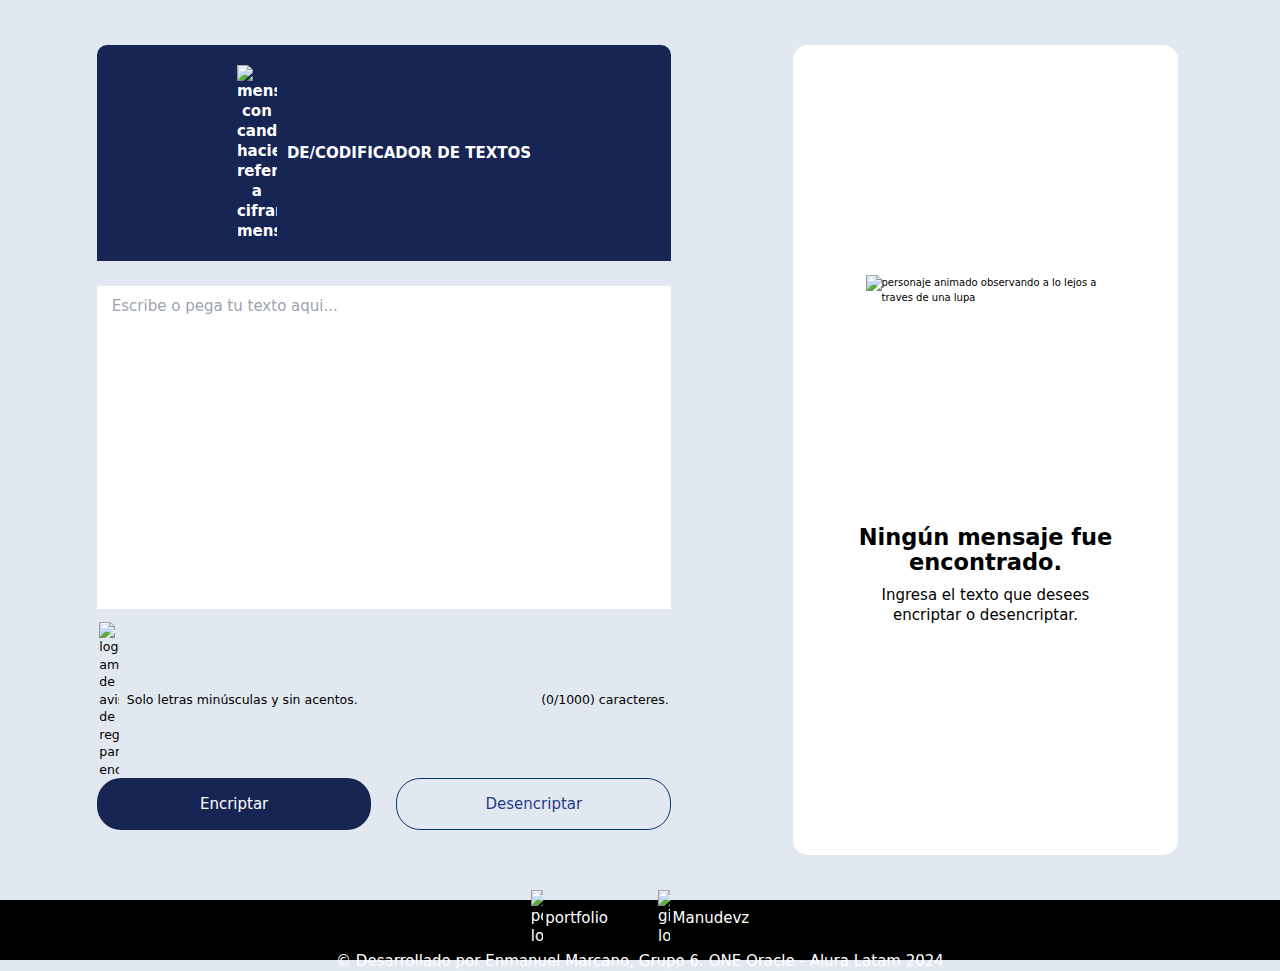
==== index.html @ 5291c237 "for deploy restructured folders" ====
<!doctype html>
<html>

<head>
  <meta charset="UTF-8">
  <meta name="viewport" content="width=device-width, initial-scale=1.0">
  <link href="./src/output.css" rel="stylesheet">
  <meta name="referrer" content="no-referrer">
  <script src="./src/index.js" defer></script>
  <link href="https://unpkg.com/boxicons@2.1.4/css/boxicons.min.css" rel="stylesheet" />
</head>

<body class="bg-slate-200">
  <main class="flex flex-col md:flex-row">
    <section class="h-screen w-full md:w-3/5 px-10 flex justify-center items-center">
      <article class="w-full md:w-4/5 h90 flex flex-col items-start justify-between">
        <div class=" flex flex-col items-start w-full gap-10 h-full">
          <div
            class="text-white bg-blue-950 px-10 py-8 w-full text-center text-2xl font-bold rounded-t-2xl flex items-center justify-center gap-4">
            <img src="./assets/datos-encriptados.png" alt="mensajes con candado haciendo referencia a cifrar mensaje"
              width="40" height="40" class="object-cover">
            <h2>DE/CODIFICADOR DE TEXTOS</h2>
          </div>
          <textarea id="textToManage" placeholder="Escribe o pega tu texto aqui..." maxlength="1000"
            class="self-start text-black text-2xl font-normal tracking-normal p-4 md:px-6 w-full h-3/5"></textarea>
          <div
            class="flex justify-between w-full md:px-1 items-center mt-[-12px] text-base xs:text-lg sm:text-xl font-medium gap-1">
            <div class="flex gap-3 items-center leading-0">
              <img src="./assets/rulesText.png" width="20" height="20"
                alt="logo amarillo de aviso de reglas para encriptar ">
              <p class="">Solo letras minúsculas y sin acentos.</p>
            </div>
            <p id="textToManageLength" class="">(0/1000) caracteres.</p>
          </div>
        </div>
        <div class="flex w-full justify-between gap-10 md:mb-10">
          <button name="encryptButton" id="encrypt-button"
            class="btn w-3/6 bg-blue-950 text-white text-2xl p-6">Encriptar</button>
          <button name="decryptButton" id="decrypt-button"
            class="btn btnBorderColor w-3/6 text-blue-900 text-2xl p-6">Desencriptar</button>
        </div>
      </article>
    </section>
    <section class="h-screen w-full md:w-2/5 px-10 justify-center md:justify-start items-center flex noTextApplied">
      <article
        class="bg-white w-full md:w-5/6 h-5/6 rounded-3xl h90 md:p-12 flex flex-col items-center justify-center gap-4">
        <img src="./assets/Muñeco.png" alt="personaje animado observando a lo lejos a traves de una lupa"
          class="object-cover" width="240" height="240">
        <p class="px-10 text-4xl font-bold text-center tracking-normal">Ningún mensaje fue encontrado.
        </p>
        <p class="messageText2 px-10 text-2xl font-normal tracking-normal text-center">Ingresa el texto
          que desees
          encriptar o desencriptar.</p>
      </article>
    </section>
    <section class="h-screen  w-full md:w-2/5 px-10 justify-center md:justify-start items-center hidden textApplied ">
      <article class="bg-white w-full md:w-5/6 h-5/6 rounded-3xl h90 flex flex-col items-center justify-between gap-4">
        <textarea id="textEncrypted" class="p-4 md:px-6 h-full w-full text-xl"></textarea>
        <button name="copy"
          class="btn btnBorderColor w-3/5 text-2xl p-6 mb-10 flex items-center justify-center gap-1"><i
            class="bx bx-copy-alt"></i>Copiar</button>
      </article>
    </section>
  </main>
  <footer class="h-24 bg-black text-white flex justify-center items-center">
    <div class="flex flex-col items-center gap-2">
      <div class="text-xl md:text-2xl text-center flex gap-20">
        <a target="_blank" href="https://portfolio-enmanuel.vercel.app/" class="flex items-center gap-1">
          <img src="./assets/portfolio.png" alt="portfolio logo" width="12" height="12" class="object-cover">
          <p>portfolio</p>
        </a>
        <a target="_blank" href="https://github.com/Manudevz" class="flex items-center gap-1">
          <img src="./assets/github.png" alt="github logo" width="12" height="12" class="object-cover">
          <p>Manudevz</p>
        </a>
      </div>
      <p class="text-xl md:text-2xl text-center">&copy Desarrollado por Enmanuel Marcano, Grupo
        6. <a target="_blank" href="https://www.oracle.com/ar/education/oracle-next-education/"> ONE
          Oracle</a> - <a target="_blank" href="https://www.aluracursos.com/">Alura
          Latam</a>
        2024</p>
    </div>
  </footer>
</body>

</html>
---- src/output.css ----
/*
! tailwindcss v3.4.1 | MIT License | https://tailwindcss.com
*/

/*
1. Prevent padding and border from affecting element width. (https://github.com/mozdevs/cssremedy/issues/4)
2. Allow adding a border to an element by just adding a border-width. (https://github.com/tailwindcss/tailwindcss/pull/116)
*/

*,
::before,
::after {
  box-sizing: border-box;
  /* 1 */
  border-width: 0;
  /* 2 */
  border-style: solid;
  /* 2 */
  border-color: #e5e7eb;
  /* 2 */
}

::before,
::after {
  --tw-content: '';
}

/*
1. Use a consistent sensible line-height in all browsers.
2. Prevent adjustments of font size after orientation changes in iOS.
3. Use a more readable tab size.
4. Use the user's configured `sans` font-family by default.
5. Use the user's configured `sans` font-feature-settings by default.
6. Use the user's configured `sans` font-variation-settings by default.
7. Disable tap highlights on iOS
*/

html,
:host {
  line-height: 1.5;
  /* 1 */
  -webkit-text-size-adjust: 100%;
  /* 2 */
  -moz-tab-size: 4;
  /* 3 */
  -o-tab-size: 4;
     tab-size: 4;
  /* 3 */
  font-family: ui-sans-serif, system-ui, sans-serif, "Apple Color Emoji", "Segoe UI Emoji", "Segoe UI Symbol", "Noto Color Emoji";
  /* 4 */
  font-feature-settings: normal;
  /* 5 */
  font-variation-settings: normal;
  /* 6 */
  -webkit-tap-highlight-color: transparent;
  /* 7 */
}

/*
1. Remove the margin in all browsers.
2. Inherit line-height from `html` so users can set them as a class directly on the `html` element.
*/

body {
  margin: 0;
  /* 1 */
  line-height: inherit;
  /* 2 */
}

/*
1. Add the correct height in Firefox.
2. Correct the inheritance of border color in Firefox. (https://bugzilla.mozilla.org/show_bug.cgi?id=190655)
3. Ensure horizontal rules are visible by default.
*/

hr {
  height: 0;
  /* 1 */
  color: inherit;
  /* 2 */
  border-top-width: 1px;
  /* 3 */
}

/*
Add the correct text decoration in Chrome, Edge, and Safari.
*/

abbr:where([title]) {
  -webkit-text-decoration: underline dotted;
          text-decoration: underline dotted;
}

/*
Remove the default font size and weight for headings.
*/

h1,
h2,
h3,
h4,
h5,
h6 {
  font-size: inherit;
  font-weight: inherit;
}

/*
Reset links to optimize for opt-in styling instead of opt-out.
*/

a {
  color: inherit;
  text-decoration: inherit;
}

/*
Add the correct font weight in Edge and Safari.
*/

b,
strong {
  font-weight: bolder;
}

/*
1. Use the user's configured `mono` font-family by default.
2. Use the user's configured `mono` font-feature-settings by default.
3. Use the user's configured `mono` font-variation-settings by default.
4. Correct the odd `em` font sizing in all browsers.
*/

code,
kbd,
samp,
pre {
  font-family: ui-monospace, SFMono-Regular, Menlo, Monaco, Consolas, "Liberation Mono", "Courier New", monospace;
  /* 1 */
  font-feature-settings: normal;
  /* 2 */
  font-variation-settings: normal;
  /* 3 */
  font-size: 1em;
  /* 4 */
}

/*
Add the correct font size in all browsers.
*/

small {
  font-size: 80%;
}

/*
Prevent `sub` and `sup` elements from affecting the line height in all browsers.
*/

sub,
sup {
  font-size: 75%;
  line-height: 0;
  position: relative;
  vertical-align: baseline;
}

sub {
  bottom: -0.25em;
}

sup {
  top: -0.5em;
}

/*
1. Remove text indentation from table contents in Chrome and Safari. (https://bugs.chromium.org/p/chromium/issues/detail?id=999088, https://bugs.webkit.org/show_bug.cgi?id=201297)
2. Correct table border color inheritance in all Chrome and Safari. (https://bugs.chromium.org/p/chromium/issues/detail?id=935729, https://bugs.webkit.org/show_bug.cgi?id=195016)
3. Remove gaps between table borders by default.
*/

table {
  text-indent: 0;
  /* 1 */
  border-color: inherit;
  /* 2 */
  border-collapse: collapse;
  /* 3 */
}

/*
1. Change the font styles in all browsers.
2. Remove the margin in Firefox and Safari.
3. Remove default padding in all browsers.
*/

button,
input,
optgroup,
select,
textarea {
  font-family: inherit;
  /* 1 */
  font-feature-settings: inherit;
  /* 1 */
  font-variation-settings: inherit;
  /* 1 */
  font-size: 100%;
  /* 1 */
  font-weight: inherit;
  /* 1 */
  line-height: inherit;
  /* 1 */
  color: inherit;
  /* 1 */
  margin: 0;
  /* 2 */
  padding: 0;
  /* 3 */
}

/*
Remove the inheritance of text transform in Edge and Firefox.
*/

button,
select {
  text-transform: none;
}

/*
1. Correct the inability to style clickable types in iOS and Safari.
2. Remove default button styles.
*/

button,
[type='button'],
[type='reset'],
[type='submit'] {
  -webkit-appearance: button;
  /* 1 */
  background-color: transparent;
  /* 2 */
  background-image: none;
  /* 2 */
}

/*
Use the modern Firefox focus style for all focusable elements.
*/

:-moz-focusring {
  outline: auto;
}

/*
Remove the additional `:invalid` styles in Firefox. (https://github.com/mozilla/gecko-dev/blob/2f9eacd9d3d995c937b4251a5557d95d494c9be1/layout/style/res/forms.css#L728-L737)
*/

:-moz-ui-invalid {
  box-shadow: none;
}

/*
Add the correct vertical alignment in Chrome and Firefox.
*/

progress {
  vertical-align: baseline;
}

/*
Correct the cursor style of increment and decrement buttons in Safari.
*/

::-webkit-inner-spin-button,
::-webkit-outer-spin-button {
  height: auto;
}

/*
1. Correct the odd appearance in Chrome and Safari.
2. Correct the outline style in Safari.
*/

[type='search'] {
  -webkit-appearance: textfield;
  /* 1 */
  outline-offset: -2px;
  /* 2 */
}

/*
Remove the inner padding in Chrome and Safari on macOS.
*/

::-webkit-search-decoration {
  -webkit-appearance: none;
}

/*
1. Correct the inability to style clickable types in iOS and Safari.
2. Change font properties to `inherit` in Safari.
*/

::-webkit-file-upload-button {
  -webkit-appearance: button;
  /* 1 */
  font: inherit;
  /* 2 */
}

/*
Add the correct display in Chrome and Safari.
*/

summary {
  display: list-item;
}

/*
Removes the default spacing and border for appropriate elements.
*/

blockquote,
dl,
dd,
h1,
h2,
h3,
h4,
h5,
h6,
hr,
figure,
p,
pre {
  margin: 0;
}

fieldset {
  margin: 0;
  padding: 0;
}

legend {
  padding: 0;
}

ol,
ul,
menu {
  list-style: none;
  margin: 0;
  padding: 0;
}

/*
Reset default styling for dialogs.
*/

dialog {
  padding: 0;
}

/*
Prevent resizing textareas horizontally by default.
*/

textarea {
  resize: vertical;
}

/*
1. Reset the default placeholder opacity in Firefox. (https://github.com/tailwindlabs/tailwindcss/issues/3300)
2. Set the default placeholder color to the user's configured gray 400 color.
*/

input::-moz-placeholder, textarea::-moz-placeholder {
  opacity: 1;
  /* 1 */
  color: #9ca3af;
  /* 2 */
}

input::placeholder,
textarea::placeholder {
  opacity: 1;
  /* 1 */
  color: #9ca3af;
  /* 2 */
}

/*
Set the default cursor for buttons.
*/

button,
[role="button"] {
  cursor: pointer;
}

/*
Make sure disabled buttons don't get the pointer cursor.
*/

:disabled {
  cursor: default;
}

/*
1. Make replaced elements `display: block` by default. (https://github.com/mozdevs/cssremedy/issues/14)
2. Add `vertical-align: middle` to align replaced elements more sensibly by default. (https://github.com/jensimmons/cssremedy/issues/14#issuecomment-634934210)
   This can trigger a poorly considered lint error in some tools but is included by design.
*/

img,
svg,
video,
canvas,
audio,
iframe,
embed,
object {
  display: block;
  /* 1 */
  vertical-align: middle;
  /* 2 */
}

/*
Constrain images and videos to the parent width and preserve their intrinsic aspect ratio. (https://github.com/mozdevs/cssremedy/issues/14)
*/

img,
video {
  max-width: 100%;
  height: auto;
}

/* Make elements with the HTML hidden attribute stay hidden by default */

[hidden] {
  display: none;
}

*, ::before, ::after {
  --tw-border-spacing-x: 0;
  --tw-border-spacing-y: 0;
  --tw-translate-x: 0;
  --tw-translate-y: 0;
  --tw-rotate: 0;
  --tw-skew-x: 0;
  --tw-skew-y: 0;
  --tw-scale-x: 1;
  --tw-scale-y: 1;
  --tw-pan-x:  ;
  --tw-pan-y:  ;
  --tw-pinch-zoom:  ;
  --tw-scroll-snap-strictness: proximity;
  --tw-gradient-from-position:  ;
  --tw-gradient-via-position:  ;
  --tw-gradient-to-position:  ;
  --tw-ordinal:  ;
  --tw-slashed-zero:  ;
  --tw-numeric-figure:  ;
  --tw-numeric-spacing:  ;
  --tw-numeric-fraction:  ;
  --tw-ring-inset:  ;
  --tw-ring-offset-width: 0px;
  --tw-ring-offset-color: #fff;
  --tw-ring-color: rgb(59 130 246 / 0.5);
  --tw-ring-offset-shadow: 0 0 #0000;
  --tw-ring-shadow: 0 0 #0000;
  --tw-shadow: 0 0 #0000;
  --tw-shadow-colored: 0 0 #0000;
  --tw-blur:  ;
  --tw-brightness:  ;
  --tw-contrast:  ;
  --tw-grayscale:  ;
  --tw-hue-rotate:  ;
  --tw-invert:  ;
  --tw-saturate:  ;
  --tw-sepia:  ;
  --tw-drop-shadow:  ;
  --tw-backdrop-blur:  ;
  --tw-backdrop-brightness:  ;
  --tw-backdrop-contrast:  ;
  --tw-backdrop-grayscale:  ;
  --tw-backdrop-hue-rotate:  ;
  --tw-backdrop-invert:  ;
  --tw-backdrop-opacity:  ;
  --tw-backdrop-saturate:  ;
  --tw-backdrop-sepia:  ;
}

::backdrop {
  --tw-border-spacing-x: 0;
  --tw-border-spacing-y: 0;
  --tw-translate-x: 0;
  --tw-translate-y: 0;
  --tw-rotate: 0;
  --tw-skew-x: 0;
  --tw-skew-y: 0;
  --tw-scale-x: 1;
  --tw-scale-y: 1;
  --tw-pan-x:  ;
  --tw-pan-y:  ;
  --tw-pinch-zoom:  ;
  --tw-scroll-snap-strictness: proximity;
  --tw-gradient-from-position:  ;
  --tw-gradient-via-position:  ;
  --tw-gradient-to-position:  ;
  --tw-ordinal:  ;
  --tw-slashed-zero:  ;
  --tw-numeric-figure:  ;
  --tw-numeric-spacing:  ;
  --tw-numeric-fraction:  ;
  --tw-ring-inset:  ;
  --tw-ring-offset-width: 0px;
  --tw-ring-offset-color: #fff;
  --tw-ring-color: rgb(59 130 246 / 0.5);
  --tw-ring-offset-shadow: 0 0 #0000;
  --tw-ring-shadow: 0 0 #0000;
  --tw-shadow: 0 0 #0000;
  --tw-shadow-colored: 0 0 #0000;
  --tw-blur:  ;
  --tw-brightness:  ;
  --tw-contrast:  ;
  --tw-grayscale:  ;
  --tw-hue-rotate:  ;
  --tw-invert:  ;
  --tw-saturate:  ;
  --tw-sepia:  ;
  --tw-drop-shadow:  ;
  --tw-backdrop-blur:  ;
  --tw-backdrop-brightness:  ;
  --tw-backdrop-contrast:  ;
  --tw-backdrop-grayscale:  ;
  --tw-backdrop-hue-rotate:  ;
  --tw-backdrop-invert:  ;
  --tw-backdrop-opacity:  ;
  --tw-backdrop-saturate:  ;
  --tw-backdrop-sepia:  ;
}

.mb-10 {
  margin-bottom: 2.5rem;
}

.mt-\[-12px\] {
  margin-top: -12px;
}

.flex {
  display: flex;
}

.hidden {
  display: none;
}

.h-24 {
  height: 6rem;
}

.h-3\/5 {
  height: 60%;
}

.h-5\/6 {
  height: 83.333333%;
}

.h-full {
  height: 100%;
}

.h-screen {
  height: 100vh;
}

.w-3\/5 {
  width: 60%;
}

.w-3\/6 {
  width: 50%;
}

.w-full {
  width: 100%;
}

.flex-col {
  flex-direction: column;
}

.items-start {
  align-items: flex-start;
}

.items-center {
  align-items: center;
}

.justify-center {
  justify-content: center;
}

.justify-between {
  justify-content: space-between;
}

.gap-1 {
  gap: 0.25rem;
}

.gap-10 {
  gap: 2.5rem;
}

.gap-2 {
  gap: 0.5rem;
}

.gap-20 {
  gap: 5rem;
}

.gap-3 {
  gap: 0.75rem;
}

.gap-4 {
  gap: 1rem;
}

.self-start {
  align-self: flex-start;
}

.rounded-3xl {
  border-radius: 1.5rem;
}

.rounded-t-2xl {
  border-top-left-radius: 1rem;
  border-top-right-radius: 1rem;
}

.bg-black {
  --tw-bg-opacity: 1;
  background-color: rgb(0 0 0 / var(--tw-bg-opacity));
}

.bg-blue-950 {
  --tw-bg-opacity: 1;
  background-color: rgb(23 37 84 / var(--tw-bg-opacity));
}

.bg-slate-200 {
  --tw-bg-opacity: 1;
  background-color: rgb(226 232 240 / var(--tw-bg-opacity));
}

.bg-white {
  --tw-bg-opacity: 1;
  background-color: rgb(255 255 255 / var(--tw-bg-opacity));
}

.object-cover {
  -o-object-fit: cover;
     object-fit: cover;
}

.p-4 {
  padding: 1rem;
}

.p-6 {
  padding: 1.5rem;
}

.px-10 {
  padding-left: 2.5rem;
  padding-right: 2.5rem;
}

.py-8 {
  padding-top: 2rem;
  padding-bottom: 2rem;
}

.text-center {
  text-align: center;
}

.text-2xl {
  font-size: 1.5rem;
  line-height: 2rem;
}

.text-4xl {
  font-size: 2.25rem;
  line-height: 2.5rem;
}

.text-base {
  font-size: 1rem;
  line-height: 1.5rem;
}

.text-xl {
  font-size: 1.25rem;
  line-height: 1.75rem;
}

.font-bold {
  font-weight: 700;
}

.font-medium {
  font-weight: 500;
}

.font-normal {
  font-weight: 400;
}

.tracking-normal {
  letter-spacing: 0em;
}

.text-black {
  --tw-text-opacity: 1;
  color: rgb(0 0 0 / var(--tw-text-opacity));
}

.text-blue-900 {
  --tw-text-opacity: 1;
  color: rgb(30 58 138 / var(--tw-text-opacity));
}

.text-red-500 {
  --tw-text-opacity: 1;
  color: rgb(239 68 68 / var(--tw-text-opacity));
}

.text-white {
  --tw-text-opacity: 1;
  color: rgb(255 255 255 / var(--tw-text-opacity));
}

:root {
  --text-white: #fff;
}

* {
  margin: 0;
  padding: 0;
  box-sizing: border-box;
}

html {
  font-size: 10px;
}

button:hover {
  opacity: 0.9;
}

textarea {
  resize: none;
}

/* For WebKit (Chrome, Safari) */

textarea::-webkit-scrollbar {
  width: 10px;
  /* Set the width of the scrollbar */
}

textarea::-webkit-scrollbar-thumb {
  background-color: #001f3f;
  /* Color of the scrollbar thumb */
}

textarea::-webkit-scrollbar-track {
  background-color: #e5e5e5;
  /* Replace with the color you want */
}

/* For Firefox */

textarea {
  scrollbar-color: #001f3f#e5e5e5;
  /* Replace with the color you want */
}

.h90 {
  height: 90%;
}

.btn {
  border-radius: 2.4rem;
  font-weight: 400;
  letter-spacing: 0em;
  text-align: center;
}

.btnBorderColor {
  border: 1px solid #0a3871;
}

.span-icon {
  gap: 0.5rem;
}

.span-icon i {
  color: var(--color-msj);
  font-size: 1.4rem;
}

.text-icon {
  gap: var(--gap);
}

.text-icon i {
  font-size: var(--font);
  color: var(--color-icon);
}

/* pagina */

@keyframes toast {
  0%,
	100% {
    left: -100%;
  }

  15%,
	80% {
    left: 5%;
  }
}

@keyframes bar {
  0% {
    width: 0;
  }

  100% {
    width: 100%;
  }
}

.alert {
  animation: toast 4s forwards;
  position: fixed;
  left: -100%;
  top: 20rem;
  background-color: var(--text-white);
  box-shadow: 2px 2px 5px 1px #81818150;
  border-radius: 0.1rem;
  overflow: hidden;
  font-size: 0.9rem;
}

.alert-container {
  width: 100%;
  height: 100%;
  padding: 0.8rem 1rem;
  gap: 1rem;
}

.alert-container button {
  background-color: transparent;
  color: var(--text-grey);
  font-size: 1.5rem;
  padding: 0;
  border-radius: 0;
}

.alert-container button i {
  padding: 0;
}

.alert-container::after {
  position: absolute;
  content: "a";
  width: 0;
  height: 0.3rem;
  background-color: var(--color-msj);
  bottom: 0;
  left: 0;
  animation: bar 2s 1s both;
}

@media (min-width: 475px) {
  .xs\:text-lg {
    font-size: 1.125rem;
    line-height: 1.75rem;
  }
}

@media (min-width: 640px) {
  .sm\:text-xl {
    font-size: 1.25rem;
    line-height: 1.75rem;
  }
}

@media (min-width: 768px) {
  .md\:mb-10 {
    margin-bottom: 2.5rem;
  }

  .md\:w-2\/5 {
    width: 40%;
  }

  .md\:w-3\/5 {
    width: 60%;
  }

  .md\:w-4\/5 {
    width: 80%;
  }

  .md\:w-5\/6 {
    width: 83.333333%;
  }

  .md\:flex-row {
    flex-direction: row;
  }

  .md\:justify-start {
    justify-content: flex-start;
  }

  .md\:p-12 {
    padding: 3rem;
  }

  .md\:px-1 {
    padding-left: 0.25rem;
    padding-right: 0.25rem;
  }

  .md\:px-6 {
    padding-left: 1.5rem;
    padding-right: 1.5rem;
  }

  .md\:text-2xl {
    font-size: 1.5rem;
    line-height: 2rem;
  }
}
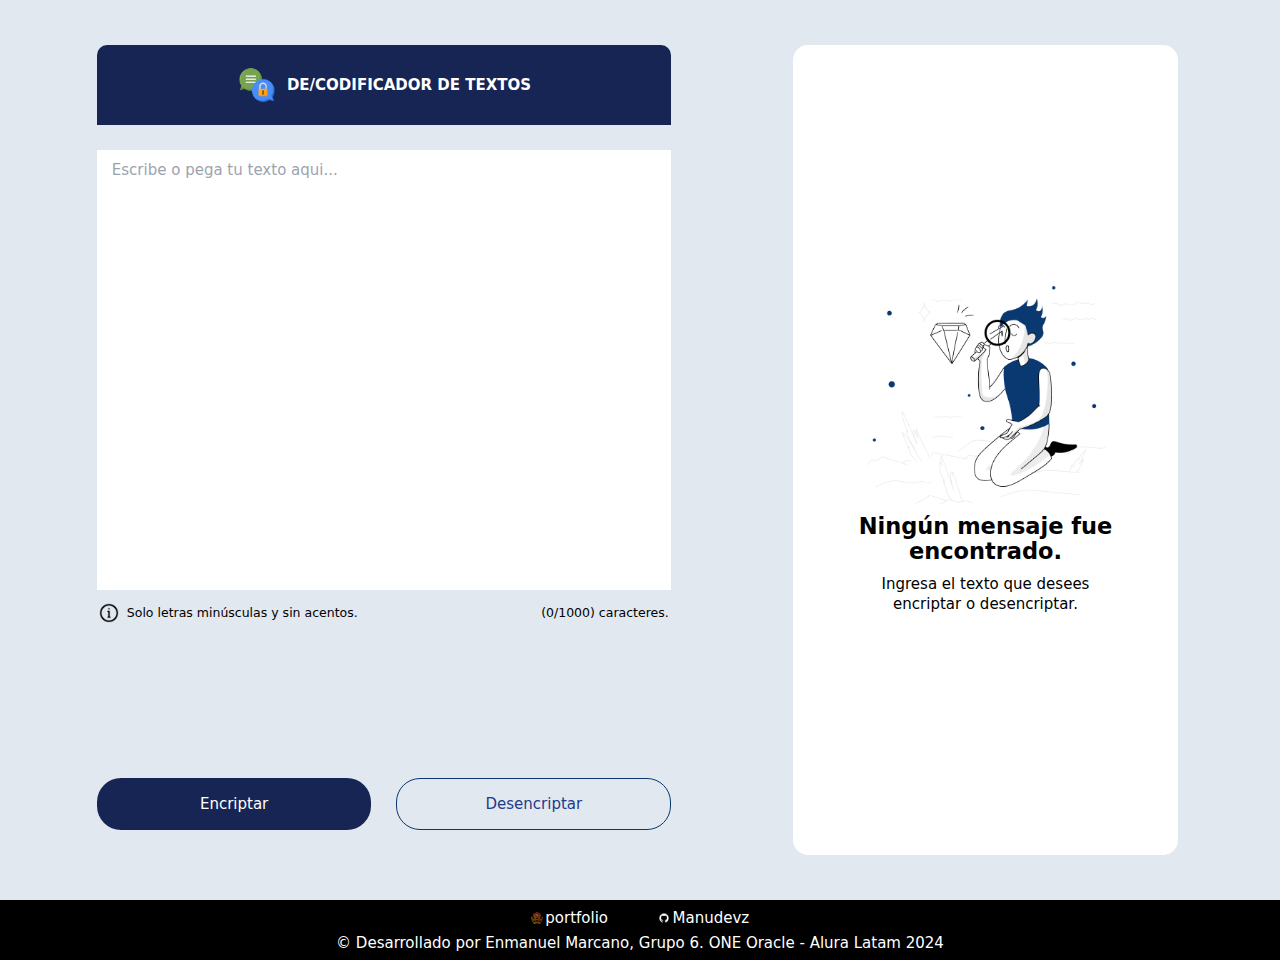
==== commit bbd270f7: "fixed imports" ====
--- a/index.html
+++ b/index.html
@@ -17,8 +17,9 @@
         <div class=" flex flex-col items-start w-full gap-10 h-full">
           <div
             class="text-white bg-blue-950 px-10 py-8 w-full text-center text-2xl font-bold rounded-t-2xl flex items-center justify-center gap-4">
-            <img src="./assets/datos-encriptados.png" alt="mensajes con candado haciendo referencia a cifrar mensaje"
-              width="40" height="40" class="object-cover">
+            <img src="./src/assets/datos-encriptados.png"
+              alt="mensajes con candado haciendo referencia a cifrar mensaje" width="40" height="40"
+              class="object-cover">
             <h2>DE/CODIFICADOR DE TEXTOS</h2>
           </div>
           <textarea id="textToManage" placeholder="Escribe o pega tu texto aqui..." maxlength="1000"
@@ -26,7 +27,7 @@
           <div
             class="flex justify-between w-full md:px-1 items-center mt-[-12px] text-base xs:text-lg sm:text-xl font-medium gap-1">
             <div class="flex gap-3 items-center leading-0">
-              <img src="./assets/rulesText.png" width="20" height="20"
+              <img src="./src/assets/rulesText.png" width="20" height="20"
                 alt="logo amarillo de aviso de reglas para encriptar ">
               <p class="">Solo letras minúsculas y sin acentos.</p>
             </div>
@@ -44,7 +45,7 @@
     <section class="h-screen w-full md:w-2/5 px-10 justify-center md:justify-start items-center flex noTextApplied">
       <article
         class="bg-white w-full md:w-5/6 h-5/6 rounded-3xl h90 md:p-12 flex flex-col items-center justify-center gap-4">
-        <img src="./assets/Muñeco.png" alt="personaje animado observando a lo lejos a traves de una lupa"
+        <img src="./src/assets/Muñeco.png" alt="personaje animado observando a lo lejos a traves de una lupa"
           class="object-cover" width="240" height="240">
         <p class="px-10 text-4xl font-bold text-center tracking-normal">Ningún mensaje fue encontrado.
         </p>
@@ -66,11 +67,11 @@
     <div class="flex flex-col items-center gap-2">
       <div class="text-xl md:text-2xl text-center flex gap-20">
         <a target="_blank" href="https://portfolio-enmanuel.vercel.app/" class="flex items-center gap-1">
-          <img src="./assets/portfolio.png" alt="portfolio logo" width="12" height="12" class="object-cover">
+          <img src="./src/assets/portfolio.png" alt="portfolio logo" width="12" height="12" class="object-cover">
           <p>portfolio</p>
         </a>
         <a target="_blank" href="https://github.com/Manudevz" class="flex items-center gap-1">
-          <img src="./assets/github.png" alt="github logo" width="12" height="12" class="object-cover">
+          <img src="./src/assets/github.png" alt="github logo" width="12" height="12" class="object-cover">
           <p>Manudevz</p>
         </a>
       </div>
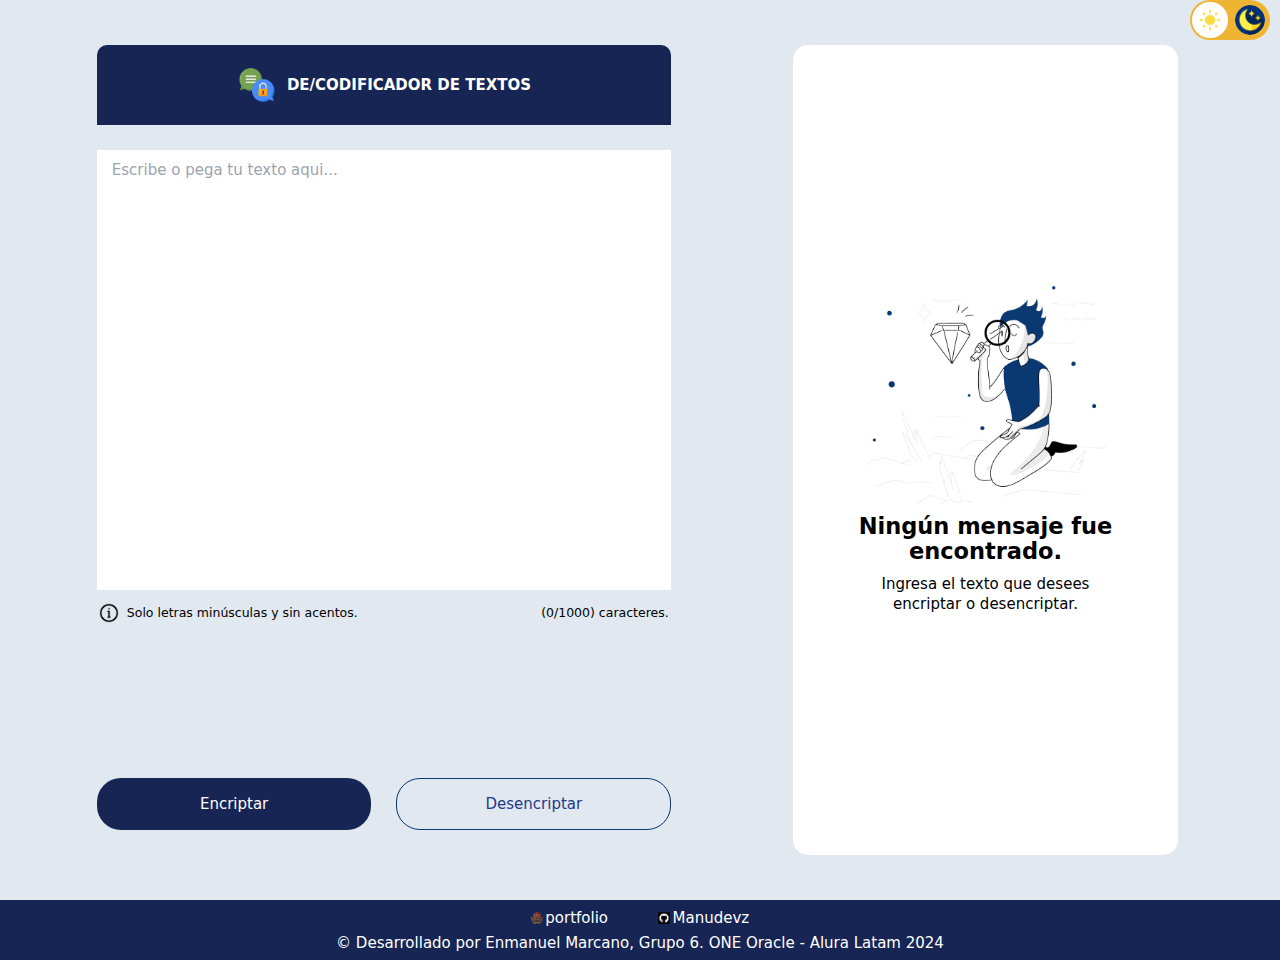
==== commit 7eca977c: "datktheme config boilerplate added" ====
--- a/index.html
+++ b/index.html
@@ -1,5 +1,5 @@
 <!doctype html>
-<html>
+<html class="dark">
 
 <head>
   <meta charset="UTF-8">
@@ -7,16 +7,102 @@
   <link href="./src/output.css" rel="stylesheet">
   <meta name="referrer" content="no-referrer">
   <script src="./src/index.js" defer></script>
+  <script src="./src/darktheme.js"></script>
   <link href="https://unpkg.com/boxicons@2.1.4/css/boxicons.min.css" rel="stylesheet" />
+  <style>
+    /* dark theme */
+    .switch {
+      position: absolute;
+      display: inline-block;
+      width: 80px;
+      height: 40px;
+      right: 10px;
+    }
+
+    .switch input {
+      opacity: 0;
+      width: 0;
+      height: 0;
+    }
+
+    .slider {
+      position: absolute;
+      top: 0;
+      left: 0;
+      right: 0;
+      bottom: 0;
+      background-color: #f0b433;
+      -webkit-transition: .4s;
+      transition: .4s;
+      border-radius: 20px;
+    }
+
+    .slider:before {
+      position: absolute;
+      content: "";
+      height: 36px;
+      width: 36px;
+      left: 2px;
+      bottom: 2px;
+      background-color: rgb(255, 255, 255);
+      -webkit-transition: .4s;
+      transition: .4s;
+      border-radius: 50%;
+    }
+
+    .left-image,
+    .right-image {
+      height: 30px;
+      width: 30px;
+      object-fit: cover;
+      z-index: 10;
+      border-radius: 50%;
+      cursor: pointer;
+    }
+
+    .left-image {
+      position: absolute;
+      left: 5px;
+      bottom: 5px;
+    }
+
+    .right-image {
+      position: absolute;
+      right: 5px;
+      bottom: 5px;
+    }
+
+    input:checked+.slider {
+      background-color: #292c2e;
+    }
+
+    input:focus+.slider {
+      box-shadow: 0 0 1px #4d5256;
+    }
+
+    input:checked+.slider:before {
+      -webkit-transform: translateX(40px);
+      -ms-transform: translateX(40px);
+      transform: translateX(40px);
+    }
+  </style>
 </head>
 
-<body class="bg-slate-200">
+<body class=" bg-slate-200 ">
+  <header>
+    <label class="switch" for="toggleSwitch">
+      <img src="./src/assets/light-mode.png" alt="Left Image" class="left-image bg-white" id="leftImage">
+      <input type="checkbox" id="toggleSwitch">
+      <span class="slider"></span>
+      <img src="./src/assets/night-mode.png" alt="Right Image" class="right-image" id="rightImage">
+    </label>
+  </header>
   <main class="flex flex-col md:flex-row">
     <section class="h-screen w-full md:w-3/5 px-10 flex justify-center items-center">
       <article class="w-full md:w-4/5 h90 flex flex-col items-start justify-between">
         <div class=" flex flex-col items-start w-full gap-10 h-full">
           <div
-            class="text-white bg-blue-950 px-10 py-8 w-full text-center text-2xl font-bold rounded-t-2xl flex items-center justify-center gap-4">
+            class="text-white bg-blue-950 dark:bg-black px-10 py-8 w-full text-center text-2xl font-bold rounded-t-2xl flex items-center justify-center gap-4">
             <img src="./src/assets/datos-encriptados.png"
               alt="mensajes con candado haciendo referencia a cifrar mensaje" width="40" height="40"
               class="object-cover">
@@ -63,7 +149,7 @@
       </article>
     </section>
   </main>
-  <footer class="h-24 bg-black text-white flex justify-center items-center">
+  <footer class="h-24 bg-blue-950 dark:bg-black text-white flex justify-center items-center">
     <div class="flex flex-col items-center gap-2">
       <div class="text-xl md:text-2xl text-center flex gap-20">
         <a target="_blank" href="https://portfolio-enmanuel.vercel.app/" class="flex items-center gap-1">
--- a/src/output.css
+++ b/src/output.css
@@ -10,19 +10,19 @@
 *,
 ::before,
 ::after {
-  box-sizing: border-box;
-  /* 1 */
-  border-width: 0;
-  /* 2 */
-  border-style: solid;
-  /* 2 */
-  border-color: #e5e7eb;
-  /* 2 */
+	box-sizing: border-box;
+	/* 1 */
+	border-width: 0;
+	/* 2 */
+	border-style: solid;
+	/* 2 */
+	border-color: #e5e7eb;
+	/* 2 */
 }
 
 ::before,
 ::after {
-  --tw-content: '';
+	--tw-content: "";
 }
 
 /*
@@ -37,23 +37,24 @@
 
 html,
 :host {
-  line-height: 1.5;
-  /* 1 */
-  -webkit-text-size-adjust: 100%;
-  /* 2 */
-  -moz-tab-size: 4;
-  /* 3 */
-  -o-tab-size: 4;
-     tab-size: 4;
-  /* 3 */
-  font-family: ui-sans-serif, system-ui, sans-serif, "Apple Color Emoji", "Segoe UI Emoji", "Segoe UI Symbol", "Noto Color Emoji";
-  /* 4 */
-  font-feature-settings: normal;
-  /* 5 */
-  font-variation-settings: normal;
-  /* 6 */
-  -webkit-tap-highlight-color: transparent;
-  /* 7 */
+	line-height: 1.5;
+	/* 1 */
+	-webkit-text-size-adjust: 100%;
+	/* 2 */
+	-moz-tab-size: 4;
+	/* 3 */
+	-o-tab-size: 4;
+	tab-size: 4;
+	/* 3 */
+	font-family: ui-sans-serif, system-ui, sans-serif, "Apple Color Emoji",
+		"Segoe UI Emoji", "Segoe UI Symbol", "Noto Color Emoji";
+	/* 4 */
+	font-feature-settings: normal;
+	/* 5 */
+	font-variation-settings: normal;
+	/* 6 */
+	-webkit-tap-highlight-color: transparent;
+	/* 7 */
 }
 
 /*
@@ -62,10 +63,10 @@
 */
 
 body {
-  margin: 0;
-  /* 1 */
-  line-height: inherit;
-  /* 2 */
+	margin: 0;
+	/* 1 */
+	line-height: inherit;
+	/* 2 */
 }
 
 /*
@@ -75,12 +76,12 @@
 */
 
 hr {
-  height: 0;
-  /* 1 */
-  color: inherit;
-  /* 2 */
-  border-top-width: 1px;
-  /* 3 */
+	height: 0;
+	/* 1 */
+	color: inherit;
+	/* 2 */
+	border-top-width: 1px;
+	/* 3 */
 }
 
 /*
@@ -88,8 +89,8 @@
 */
 
 abbr:where([title]) {
-  -webkit-text-decoration: underline dotted;
-          text-decoration: underline dotted;
+	-webkit-text-decoration: underline dotted;
+	text-decoration: underline dotted;
 }
 
 /*
@@ -102,8 +103,8 @@
 h4,
 h5,
 h6 {
-  font-size: inherit;
-  font-weight: inherit;
+	font-size: inherit;
+	font-weight: inherit;
 }
 
 /*
@@ -111,8 +112,8 @@
 */
 
 a {
-  color: inherit;
-  text-decoration: inherit;
+	color: inherit;
+	text-decoration: inherit;
 }
 
 /*
@@ -121,7 +122,7 @@
 
 b,
 strong {
-  font-weight: bolder;
+	font-weight: bolder;
 }
 
 /*
@@ -135,14 +136,15 @@
 kbd,
 samp,
 pre {
-  font-family: ui-monospace, SFMono-Regular, Menlo, Monaco, Consolas, "Liberation Mono", "Courier New", monospace;
-  /* 1 */
-  font-feature-settings: normal;
-  /* 2 */
-  font-variation-settings: normal;
-  /* 3 */
-  font-size: 1em;
-  /* 4 */
+	font-family: ui-monospace, SFMono-Regular, Menlo, Monaco, Consolas,
+		"Liberation Mono", "Courier New", monospace;
+	/* 1 */
+	font-feature-settings: normal;
+	/* 2 */
+	font-variation-settings: normal;
+	/* 3 */
+	font-size: 1em;
+	/* 4 */
 }
 
 /*
@@ -150,7 +152,7 @@
 */
 
 small {
-  font-size: 80%;
+	font-size: 80%;
 }
 
 /*
@@ -159,18 +161,18 @@
 
 sub,
 sup {
-  font-size: 75%;
-  line-height: 0;
-  position: relative;
-  vertical-align: baseline;
+	font-size: 75%;
+	line-height: 0;
+	position: relative;
+	vertical-align: baseline;
 }
 
 sub {
-  bottom: -0.25em;
+	bottom: -0.25em;
 }
 
 sup {
-  top: -0.5em;
+	top: -0.5em;
 }
 
 /*
@@ -180,12 +182,12 @@
 */
 
 table {
-  text-indent: 0;
-  /* 1 */
-  border-color: inherit;
-  /* 2 */
-  border-collapse: collapse;
-  /* 3 */
+	text-indent: 0;
+	/* 1 */
+	border-color: inherit;
+	/* 2 */
+	border-collapse: collapse;
+	/* 3 */
 }
 
 /*
@@ -199,24 +201,24 @@
 optgroup,
 select,
 textarea {
-  font-family: inherit;
-  /* 1 */
-  font-feature-settings: inherit;
-  /* 1 */
-  font-variation-settings: inherit;
-  /* 1 */
-  font-size: 100%;
-  /* 1 */
-  font-weight: inherit;
-  /* 1 */
-  line-height: inherit;
-  /* 1 */
-  color: inherit;
-  /* 1 */
-  margin: 0;
-  /* 2 */
-  padding: 0;
-  /* 3 */
+	font-family: inherit;
+	/* 1 */
+	font-feature-settings: inherit;
+	/* 1 */
+	font-variation-settings: inherit;
+	/* 1 */
+	font-size: 100%;
+	/* 1 */
+	font-weight: inherit;
+	/* 1 */
+	line-height: inherit;
+	/* 1 */
+	color: inherit;
+	/* 1 */
+	margin: 0;
+	/* 2 */
+	padding: 0;
+	/* 3 */
 }
 
 /*
@@ -225,7 +227,7 @@
 
 button,
 select {
-  text-transform: none;
+	text-transform: none;
 }
 
 /*
@@ -234,15 +236,15 @@
 */
 
 button,
-[type='button'],
-[type='reset'],
-[type='submit'] {
-  -webkit-appearance: button;
-  /* 1 */
-  background-color: transparent;
-  /* 2 */
-  background-image: none;
-  /* 2 */
+[type="button"],
+[type="reset"],
+[type="submit"] {
+	-webkit-appearance: button;
+	/* 1 */
+	background-color: transparent;
+	/* 2 */
+	background-image: none;
+	/* 2 */
 }
 
 /*
@@ -250,7 +252,7 @@
 */
 
 :-moz-focusring {
-  outline: auto;
+	outline: auto;
 }
 
 /*
@@ -258,7 +260,7 @@
 */
 
 :-moz-ui-invalid {
-  box-shadow: none;
+	box-shadow: none;
 }
 
 /*
@@ -266,7 +268,7 @@
 */
 
 progress {
-  vertical-align: baseline;
+	vertical-align: baseline;
 }
 
 /*
@@ -275,7 +277,7 @@
 
 ::-webkit-inner-spin-button,
 ::-webkit-outer-spin-button {
-  height: auto;
+	height: auto;
 }
 
 /*
@@ -283,11 +285,11 @@
 2. Correct the outline style in Safari.
 */
 
-[type='search'] {
-  -webkit-appearance: textfield;
-  /* 1 */
-  outline-offset: -2px;
-  /* 2 */
+[type="search"] {
+	-webkit-appearance: textfield;
+	/* 1 */
+	outline-offset: -2px;
+	/* 2 */
 }
 
 /*
@@ -295,7 +297,7 @@
 */
 
 ::-webkit-search-decoration {
-  -webkit-appearance: none;
+	-webkit-appearance: none;
 }
 
 /*
@@ -304,10 +306,10 @@
 */
 
 ::-webkit-file-upload-button {
-  -webkit-appearance: button;
-  /* 1 */
-  font: inherit;
-  /* 2 */
+	-webkit-appearance: button;
+	/* 1 */
+	font: inherit;
+	/* 2 */
 }
 
 /*
@@ -315,7 +317,7 @@
 */
 
 summary {
-  display: list-item;
+	display: list-item;
 }
 
 /*
@@ -335,24 +337,24 @@
 figure,
 p,
 pre {
-  margin: 0;
+	margin: 0;
 }
 
 fieldset {
-  margin: 0;
-  padding: 0;
+	margin: 0;
+	padding: 0;
 }
 
 legend {
-  padding: 0;
+	padding: 0;
 }
 
 ol,
 ul,
 menu {
-  list-style: none;
-  margin: 0;
-  padding: 0;
+	list-style: none;
+	margin: 0;
+	padding: 0;
 }
 
 /*
@@ -360,7 +362,7 @@
 */
 
 dialog {
-  padding: 0;
+	padding: 0;
 }
 
 /*
@@ -368,7 +370,7 @@
 */
 
 textarea {
-  resize: vertical;
+	resize: vertical;
 }
 
 /*
@@ -376,19 +378,20 @@
 2. Set the default placeholder color to the user's configured gray 400 color.
 */
 
-input::-moz-placeholder, textarea::-moz-placeholder {
-  opacity: 1;
-  /* 1 */
-  color: #9ca3af;
-  /* 2 */
+input::-moz-placeholder,
+textarea::-moz-placeholder {
+	opacity: 1;
+	/* 1 */
+	color: #9ca3af;
+	/* 2 */
 }
 
 input::placeholder,
 textarea::placeholder {
-  opacity: 1;
-  /* 1 */
-  color: #9ca3af;
-  /* 2 */
+	opacity: 1;
+	/* 1 */
+	color: #9ca3af;
+	/* 2 */
 }
 
 /*
@@ -397,7 +400,7 @@
 
 button,
 [role="button"] {
-  cursor: pointer;
+	cursor: pointer;
 }
 
 /*
@@ -405,7 +408,7 @@
 */
 
 :disabled {
-  cursor: default;
+	cursor: default;
 }
 
 /*
@@ -422,10 +425,10 @@
 iframe,
 embed,
 object {
-  display: block;
-  /* 1 */
-  vertical-align: middle;
-  /* 2 */
+	display: block;
+	/* 1 */
+	vertical-align: middle;
+	/* 2 */
 }
 
 /*
@@ -434,528 +437,530 @@
 
 img,
 video {
-  max-width: 100%;
-  height: auto;
+	max-width: 100%;
+	height: auto;
 }
 
 /* Make elements with the HTML hidden attribute stay hidden by default */
 
 [hidden] {
-  display: none;
-}
-
-*, ::before, ::after {
-  --tw-border-spacing-x: 0;
-  --tw-border-spacing-y: 0;
-  --tw-translate-x: 0;
-  --tw-translate-y: 0;
-  --tw-rotate: 0;
-  --tw-skew-x: 0;
-  --tw-skew-y: 0;
-  --tw-scale-x: 1;
-  --tw-scale-y: 1;
-  --tw-pan-x:  ;
-  --tw-pan-y:  ;
-  --tw-pinch-zoom:  ;
-  --tw-scroll-snap-strictness: proximity;
-  --tw-gradient-from-position:  ;
-  --tw-gradient-via-position:  ;
-  --tw-gradient-to-position:  ;
-  --tw-ordinal:  ;
-  --tw-slashed-zero:  ;
-  --tw-numeric-figure:  ;
-  --tw-numeric-spacing:  ;
-  --tw-numeric-fraction:  ;
-  --tw-ring-inset:  ;
-  --tw-ring-offset-width: 0px;
-  --tw-ring-offset-color: #fff;
-  --tw-ring-color: rgb(59 130 246 / 0.5);
-  --tw-ring-offset-shadow: 0 0 #0000;
-  --tw-ring-shadow: 0 0 #0000;
-  --tw-shadow: 0 0 #0000;
-  --tw-shadow-colored: 0 0 #0000;
-  --tw-blur:  ;
-  --tw-brightness:  ;
-  --tw-contrast:  ;
-  --tw-grayscale:  ;
-  --tw-hue-rotate:  ;
-  --tw-invert:  ;
-  --tw-saturate:  ;
-  --tw-sepia:  ;
-  --tw-drop-shadow:  ;
-  --tw-backdrop-blur:  ;
-  --tw-backdrop-brightness:  ;
-  --tw-backdrop-contrast:  ;
-  --tw-backdrop-grayscale:  ;
-  --tw-backdrop-hue-rotate:  ;
-  --tw-backdrop-invert:  ;
-  --tw-backdrop-opacity:  ;
-  --tw-backdrop-saturate:  ;
-  --tw-backdrop-sepia:  ;
+	display: none;
+}
+
+*,
+::before,
+::after {
+	--tw-border-spacing-x: 0;
+	--tw-border-spacing-y: 0;
+	--tw-translate-x: 0;
+	--tw-translate-y: 0;
+	--tw-rotate: 0;
+	--tw-skew-x: 0;
+	--tw-skew-y: 0;
+	--tw-scale-x: 1;
+	--tw-scale-y: 1;
+	--tw-pan-x: ;
+	--tw-pan-y: ;
+	--tw-pinch-zoom: ;
+	--tw-scroll-snap-strictness: proximity;
+	--tw-gradient-from-position: ;
+	--tw-gradient-via-position: ;
+	--tw-gradient-to-position: ;
+	--tw-ordinal: ;
+	--tw-slashed-zero: ;
+	--tw-numeric-figure: ;
+	--tw-numeric-spacing: ;
+	--tw-numeric-fraction: ;
+	--tw-ring-inset: ;
+	--tw-ring-offset-width: 0px;
+	--tw-ring-offset-color: #fff;
+	--tw-ring-color: rgb(59 130 246 / 0.5);
+	--tw-ring-offset-shadow: 0 0 #0000;
+	--tw-ring-shadow: 0 0 #0000;
+	--tw-shadow: 0 0 #0000;
+	--tw-shadow-colored: 0 0 #0000;
+	--tw-blur: ;
+	--tw-brightness: ;
+	--tw-contrast: ;
+	--tw-grayscale: ;
+	--tw-hue-rotate: ;
+	--tw-invert: ;
+	--tw-saturate: ;
+	--tw-sepia: ;
+	--tw-drop-shadow: ;
+	--tw-backdrop-blur: ;
+	--tw-backdrop-brightness: ;
+	--tw-backdrop-contrast: ;
+	--tw-backdrop-grayscale: ;
+	--tw-backdrop-hue-rotate: ;
+	--tw-backdrop-invert: ;
+	--tw-backdrop-opacity: ;
+	--tw-backdrop-saturate: ;
+	--tw-backdrop-sepia: ;
 }
 
 ::backdrop {
-  --tw-border-spacing-x: 0;
-  --tw-border-spacing-y: 0;
-  --tw-translate-x: 0;
-  --tw-translate-y: 0;
-  --tw-rotate: 0;
-  --tw-skew-x: 0;
-  --tw-skew-y: 0;
-  --tw-scale-x: 1;
-  --tw-scale-y: 1;
-  --tw-pan-x:  ;
-  --tw-pan-y:  ;
-  --tw-pinch-zoom:  ;
-  --tw-scroll-snap-strictness: proximity;
-  --tw-gradient-from-position:  ;
-  --tw-gradient-via-position:  ;
-  --tw-gradient-to-position:  ;
-  --tw-ordinal:  ;
-  --tw-slashed-zero:  ;
-  --tw-numeric-figure:  ;
-  --tw-numeric-spacing:  ;
-  --tw-numeric-fraction:  ;
-  --tw-ring-inset:  ;
-  --tw-ring-offset-width: 0px;
-  --tw-ring-offset-color: #fff;
-  --tw-ring-color: rgb(59 130 246 / 0.5);
-  --tw-ring-offset-shadow: 0 0 #0000;
-  --tw-ring-shadow: 0 0 #0000;
-  --tw-shadow: 0 0 #0000;
-  --tw-shadow-colored: 0 0 #0000;
-  --tw-blur:  ;
-  --tw-brightness:  ;
-  --tw-contrast:  ;
-  --tw-grayscale:  ;
-  --tw-hue-rotate:  ;
-  --tw-invert:  ;
-  --tw-saturate:  ;
-  --tw-sepia:  ;
-  --tw-drop-shadow:  ;
-  --tw-backdrop-blur:  ;
-  --tw-backdrop-brightness:  ;
-  --tw-backdrop-contrast:  ;
-  --tw-backdrop-grayscale:  ;
-  --tw-backdrop-hue-rotate:  ;
-  --tw-backdrop-invert:  ;
-  --tw-backdrop-opacity:  ;
-  --tw-backdrop-saturate:  ;
-  --tw-backdrop-sepia:  ;
+	--tw-border-spacing-x: 0;
+	--tw-border-spacing-y: 0;
+	--tw-translate-x: 0;
+	--tw-translate-y: 0;
+	--tw-rotate: 0;
+	--tw-skew-x: 0;
+	--tw-skew-y: 0;
+	--tw-scale-x: 1;
+	--tw-scale-y: 1;
+	--tw-pan-x: ;
+	--tw-pan-y: ;
+	--tw-pinch-zoom: ;
+	--tw-scroll-snap-strictness: proximity;
+	--tw-gradient-from-position: ;
+	--tw-gradient-via-position: ;
+	--tw-gradient-to-position: ;
+	--tw-ordinal: ;
+	--tw-slashed-zero: ;
+	--tw-numeric-figure: ;
+	--tw-numeric-spacing: ;
+	--tw-numeric-fraction: ;
+	--tw-ring-inset: ;
+	--tw-ring-offset-width: 0px;
+	--tw-ring-offset-color: #fff;
+	--tw-ring-color: rgb(59 130 246 / 0.5);
+	--tw-ring-offset-shadow: 0 0 #0000;
+	--tw-ring-shadow: 0 0 #0000;
+	--tw-shadow: 0 0 #0000;
+	--tw-shadow-colored: 0 0 #0000;
+	--tw-blur: ;
+	--tw-brightness: ;
+	--tw-contrast: ;
+	--tw-grayscale: ;
+	--tw-hue-rotate: ;
+	--tw-invert: ;
+	--tw-saturate: ;
+	--tw-sepia: ;
+	--tw-drop-shadow: ;
+	--tw-backdrop-blur: ;
+	--tw-backdrop-brightness: ;
+	--tw-backdrop-contrast: ;
+	--tw-backdrop-grayscale: ;
+	--tw-backdrop-hue-rotate: ;
+	--tw-backdrop-invert: ;
+	--tw-backdrop-opacity: ;
+	--tw-backdrop-saturate: ;
+	--tw-backdrop-sepia: ;
 }
 
 .mb-10 {
-  margin-bottom: 2.5rem;
+	margin-bottom: 2.5rem;
 }
 
 .mt-\[-12px\] {
-  margin-top: -12px;
+	margin-top: -12px;
 }
 
 .flex {
-  display: flex;
+	display: flex;
 }
 
 .hidden {
-  display: none;
+	display: none;
 }
 
 .h-24 {
-  height: 6rem;
+	height: 6rem;
 }
 
 .h-3\/5 {
-  height: 60%;
+	height: 60%;
 }
 
 .h-5\/6 {
-  height: 83.333333%;
+	height: 83.333333%;
 }
 
 .h-full {
-  height: 100%;
+	height: 100%;
 }
 
 .h-screen {
-  height: 100vh;
+	height: 100vh;
 }
 
 .w-3\/5 {
-  width: 60%;
+	width: 60%;
 }
 
 .w-3\/6 {
-  width: 50%;
+	width: 50%;
 }
 
 .w-full {
-  width: 100%;
+	width: 100%;
 }
 
 .flex-col {
-  flex-direction: column;
+	flex-direction: column;
 }
 
 .items-start {
-  align-items: flex-start;
+	align-items: flex-start;
 }
 
 .items-center {
-  align-items: center;
+	align-items: center;
 }
 
 .justify-center {
-  justify-content: center;
+	justify-content: center;
 }
 
 .justify-between {
-  justify-content: space-between;
+	justify-content: space-between;
 }
 
 .gap-1 {
-  gap: 0.25rem;
+	gap: 0.25rem;
 }
 
 .gap-10 {
-  gap: 2.5rem;
+	gap: 2.5rem;
 }
 
 .gap-2 {
-  gap: 0.5rem;
+	gap: 0.5rem;
 }
 
 .gap-20 {
-  gap: 5rem;
+	gap: 5rem;
 }
 
 .gap-3 {
-  gap: 0.75rem;
+	gap: 0.75rem;
 }
 
 .gap-4 {
-  gap: 1rem;
+	gap: 1rem;
 }
 
 .self-start {
-  align-self: flex-start;
+	align-self: flex-start;
 }
 
 .rounded-3xl {
-  border-radius: 1.5rem;
+	border-radius: 1.5rem;
 }
 
 .rounded-t-2xl {
-  border-top-left-radius: 1rem;
-  border-top-right-radius: 1rem;
+	border-top-left-radius: 1rem;
+	border-top-right-radius: 1rem;
 }
 
 .bg-black {
-  --tw-bg-opacity: 1;
-  background-color: rgb(0 0 0 / var(--tw-bg-opacity));
+	--tw-bg-opacity: 1;
+	background-color: rgb(0 0 0 / var(--tw-bg-opacity));
 }
 
 .bg-blue-950 {
-  --tw-bg-opacity: 1;
-  background-color: rgb(23 37 84 / var(--tw-bg-opacity));
+	--tw-bg-opacity: 1;
+	background-color: rgb(23 37 84 / var(--tw-bg-opacity));
 }
 
 .bg-slate-200 {
-  --tw-bg-opacity: 1;
-  background-color: rgb(226 232 240 / var(--tw-bg-opacity));
+	--tw-bg-opacity: 1;
+	background-color: rgb(226 232 240 / var(--tw-bg-opacity));
 }
 
 .bg-white {
-  --tw-bg-opacity: 1;
-  background-color: rgb(255 255 255 / var(--tw-bg-opacity));
+	--tw-bg-opacity: 1;
+	background-color: rgb(255 255 255 / var(--tw-bg-opacity));
 }
 
 .object-cover {
-  -o-object-fit: cover;
-     object-fit: cover;
+	-o-object-fit: cover;
+	object-fit: cover;
 }
 
 .p-4 {
-  padding: 1rem;
+	padding: 1rem;
 }
 
 .p-6 {
-  padding: 1.5rem;
+	padding: 1.5rem;
 }
 
 .px-10 {
-  padding-left: 2.5rem;
-  padding-right: 2.5rem;
+	padding-left: 2.5rem;
+	padding-right: 2.5rem;
 }
 
 .py-8 {
-  padding-top: 2rem;
-  padding-bottom: 2rem;
+	padding-top: 2rem;
+	padding-bottom: 2rem;
 }
 
 .text-center {
-  text-align: center;
+	text-align: center;
 }
 
 .text-2xl {
-  font-size: 1.5rem;
-  line-height: 2rem;
+	font-size: 1.5rem;
+	line-height: 2rem;
 }
 
 .text-4xl {
-  font-size: 2.25rem;
-  line-height: 2.5rem;
+	font-size: 2.25rem;
+	line-height: 2.5rem;
 }
 
 .text-base {
-  font-size: 1rem;
-  line-height: 1.5rem;
+	font-size: 1rem;
+	line-height: 1.5rem;
 }
 
 .text-xl {
-  font-size: 1.25rem;
-  line-height: 1.75rem;
+	font-size: 1.25rem;
+	line-height: 1.75rem;
 }
 
 .font-bold {
-  font-weight: 700;
+	font-weight: 700;
 }
 
 .font-medium {
-  font-weight: 500;
+	font-weight: 500;
 }
 
 .font-normal {
-  font-weight: 400;
+	font-weight: 400;
 }
 
 .tracking-normal {
-  letter-spacing: 0em;
+	letter-spacing: 0em;
 }
 
 .text-black {
-  --tw-text-opacity: 1;
-  color: rgb(0 0 0 / var(--tw-text-opacity));
+	--tw-text-opacity: 1;
+	color: rgb(0 0 0 / var(--tw-text-opacity));
 }
 
 .text-blue-900 {
-  --tw-text-opacity: 1;
-  color: rgb(30 58 138 / var(--tw-text-opacity));
+	--tw-text-opacity: 1;
+	color: rgb(30 58 138 / var(--tw-text-opacity));
 }
 
 .text-red-500 {
-  --tw-text-opacity: 1;
-  color: rgb(239 68 68 / var(--tw-text-opacity));
+	--tw-text-opacity: 1;
+	color: rgb(239 68 68 / var(--tw-text-opacity));
 }
 
 .text-white {
-  --tw-text-opacity: 1;
-  color: rgb(255 255 255 / var(--tw-text-opacity));
+	--tw-text-opacity: 1;
+	color: rgb(255 255 255 / var(--tw-text-opacity));
 }
 
 :root {
-  --text-white: #fff;
+	--text-white: #fff;
 }
 
 * {
-  margin: 0;
-  padding: 0;
-  box-sizing: border-box;
+	margin: 0;
+	padding: 0;
+	box-sizing: border-box;
 }
 
 html {
-  font-size: 10px;
+	font-size: 10px;
 }
 
 button:hover {
-  opacity: 0.9;
+	opacity: 0.9;
 }
 
 textarea {
-  resize: none;
+	resize: none;
 }
 
 /* For WebKit (Chrome, Safari) */
 
 textarea::-webkit-scrollbar {
-  width: 10px;
-  /* Set the width of the scrollbar */
+	width: 10px;
+	/* Set the width of the scrollbar */
 }
 
 textarea::-webkit-scrollbar-thumb {
-  background-color: #001f3f;
-  /* Color of the scrollbar thumb */
+	background-color: #001f3f;
+	/* Color of the scrollbar thumb */
 }
 
 textarea::-webkit-scrollbar-track {
-  background-color: #e5e5e5;
-  /* Replace with the color you want */
+	background-color: #e5e5e5;
+	/* Replace with the color you want */
 }
 
 /* For Firefox */
 
 textarea {
-  scrollbar-color: #001f3f#e5e5e5;
-  /* Replace with the color you want */
+	scrollbar-color: #001f3f#e5e5e5;
+	/* Replace with the color you want */
 }
 
 .h90 {
-  height: 90%;
+	height: 90%;
 }
 
 .btn {
-  border-radius: 2.4rem;
-  font-weight: 400;
-  letter-spacing: 0em;
-  text-align: center;
+	border-radius: 2.4rem;
+	font-weight: 400;
+	letter-spacing: 0em;
+	text-align: center;
 }
 
 .btnBorderColor {
-  border: 1px solid #0a3871;
+	border: 1px solid #0a3871;
 }
 
 .span-icon {
-  gap: 0.5rem;
+	gap: 0.5rem;
 }
 
 .span-icon i {
-  color: var(--color-msj);
-  font-size: 1.4rem;
+	color: var(--color-msj);
+	font-size: 1.4rem;
 }
 
 .text-icon {
-  gap: var(--gap);
+	gap: var(--gap);
 }
 
 .text-icon i {
-  font-size: var(--font);
-  color: var(--color-icon);
+	font-size: var(--font);
+	color: var(--color-icon);
 }
 
 /* pagina */
 
 @keyframes toast {
-  0%,
+	0%,
 	100% {
-    left: -100%;
-  }
-
-  15%,
+		left: -100%;
+	}
+
+	15%,
 	80% {
-    left: 5%;
-  }
+		left: 5%;
+	}
 }
 
 @keyframes bar {
-  0% {
-    width: 0;
-  }
-
-  100% {
-    width: 100%;
-  }
+	0% {
+		width: 0;
+	}
+
+	100% {
+		width: 100%;
+	}
 }
 
 .alert {
-  animation: toast 4s forwards;
-  position: fixed;
-  left: -100%;
-  top: 20rem;
-  background-color: var(--text-white);
-  box-shadow: 2px 2px 5px 1px #81818150;
-  border-radius: 0.1rem;
-  overflow: hidden;
-  font-size: 0.9rem;
+	animation: toast 4s forwards;
+	position: fixed;
+	left: -100%;
+	top: 20rem;
+	background-color: var(--text-white);
+	box-shadow: 2px 2px 5px 1px #81818150;
+	border-radius: 0.1rem;
+	overflow: hidden;
+	font-size: 0.9rem;
 }
 
 .alert-container {
-  width: 100%;
-  height: 100%;
-  padding: 0.8rem 1rem;
-  gap: 1rem;
+	width: 100%;
+	height: 100%;
+	padding: 0.8rem 1rem;
+	gap: 1rem;
 }
 
 .alert-container button {
-  background-color: transparent;
-  color: var(--text-grey);
-  font-size: 1.5rem;
-  padding: 0;
-  border-radius: 0;
+	background-color: transparent;
+	color: var(--text-grey);
+	font-size: 1.5rem;
+	padding: 0;
+	border-radius: 0;
 }
 
 .alert-container button i {
-  padding: 0;
+	padding: 0;
 }
 
 .alert-container::after {
-  position: absolute;
-  content: "a";
-  width: 0;
-  height: 0.3rem;
-  background-color: var(--color-msj);
-  bottom: 0;
-  left: 0;
-  animation: bar 2s 1s both;
+	position: absolute;
+	content: "a";
+	width: 0;
+	height: 0.3rem;
+	background-color: var(--color-msj);
+	bottom: 0;
+	left: 0;
+	animation: bar 2s 1s both;
 }
 
 @media (min-width: 475px) {
-  .xs\:text-lg {
-    font-size: 1.125rem;
-    line-height: 1.75rem;
-  }
+	.xs\:text-lg {
+		font-size: 1.125rem;
+		line-height: 1.75rem;
+	}
 }
 
 @media (min-width: 640px) {
-  .sm\:text-xl {
-    font-size: 1.25rem;
-    line-height: 1.75rem;
-  }
+	.sm\:text-xl {
+		font-size: 1.25rem;
+		line-height: 1.75rem;
+	}
 }
 
 @media (min-width: 768px) {
-  .md\:mb-10 {
-    margin-bottom: 2.5rem;
-  }
-
-  .md\:w-2\/5 {
-    width: 40%;
-  }
-
-  .md\:w-3\/5 {
-    width: 60%;
-  }
-
-  .md\:w-4\/5 {
-    width: 80%;
-  }
-
-  .md\:w-5\/6 {
-    width: 83.333333%;
-  }
-
-  .md\:flex-row {
-    flex-direction: row;
-  }
-
-  .md\:justify-start {
-    justify-content: flex-start;
-  }
-
-  .md\:p-12 {
-    padding: 3rem;
-  }
-
-  .md\:px-1 {
-    padding-left: 0.25rem;
-    padding-right: 0.25rem;
-  }
-
-  .md\:px-6 {
-    padding-left: 1.5rem;
-    padding-right: 1.5rem;
-  }
-
-  .md\:text-2xl {
-    font-size: 1.5rem;
-    line-height: 2rem;
-  }
-}
+	.md\:mb-10 {
+		margin-bottom: 2.5rem;
+	}
+
+	.md\:w-2\/5 {
+		width: 40%;
+	}
+
+	.md\:w-3\/5 {
+		width: 60%;
+	}
+
+	.md\:w-4\/5 {
+		width: 80%;
+	}
+
+	.md\:w-5\/6 {
+		width: 83.333333%;
+	}
+
+	.md\:flex-row {
+		flex-direction: row;
+	}
+
+	.md\:justify-start {
+		justify-content: flex-start;
+	}
+
+	.md\:p-12 {
+		padding: 3rem;
+	}
+
+	.md\:px-1 {
+		padding-left: 0.25rem;
+		padding-right: 0.25rem;
+	}
+
+	.md\:px-6 {
+		padding-left: 1.5rem;
+		padding-right: 1.5rem;
+	}
+
+	.md\:text-2xl {
+		font-size: 1.5rem;
+		line-height: 2rem;
+	}
+}
